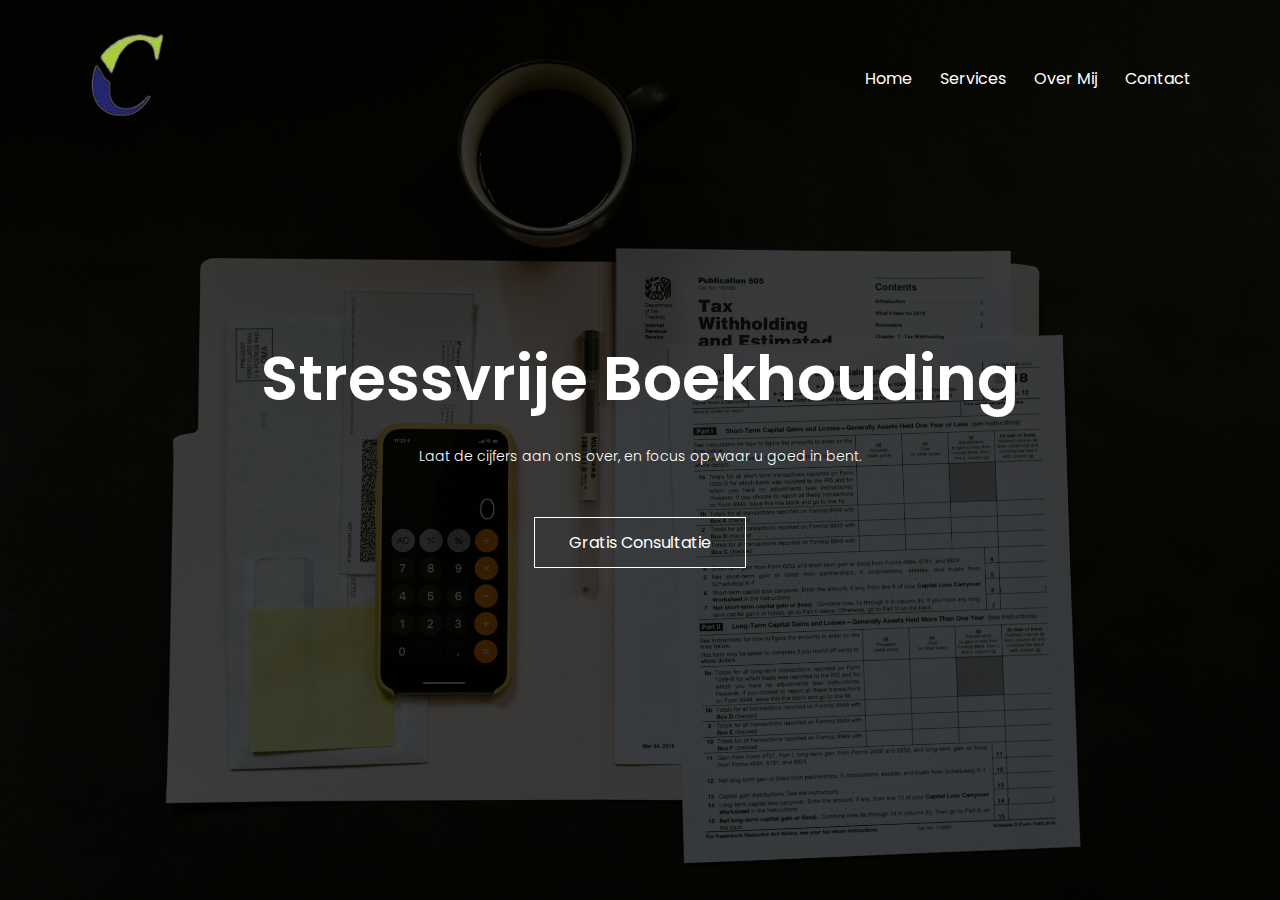
==== index.html @ 9d970eba "Update #5" ====
<!DOCTYPE html>
<html lang="en">
  <head>
    <meta charset="UTF-8" />
    <meta name="viewport" content="width=device-width, initial-scale=1.0" />
    <title>Crasto Administratie Services</title>
    <link rel="stylesheet" href="/css/styles.css" />
    <link
      href="https://fonts.googleapis.com/css2?family=Poppins:ital,wght@0,100;0,200;0,300;0,400;0,500;0,600;0,700;0,800;0,900;1,100;1,200;1,300;1,400;1,500;1,600;1,700;1,800;1,900&display=swap"
      rel="stylesheet"
    />
  </head>
  <body>
    <section class="header">
      <nav>
        <a href="index.html"><img src="/images/logo.png" /></a>
        <div class="nav-links" id="navLinks">
          <ul>
            <li><a href="#">Home</a></li>
            <li><a href="services.html">Services</a></li>
            <li><a href="overons.html">Over Mij</a></li>
            <li><a href="contact.html">Contact</a></li>
          </ul>
        </div>
        <!-- Hamburger Icon -->
        <svg
          id="openMenu"
          xmlns="http://www.w3.org/2000/svg"
          height="48"
          viewBox="0 96 960 960"
          width="48"
          fill="white"
          onclick="openMenu()"
          style="cursor: pointer"
        >
          <path
            d="M120 816v-60h720v60H120Zm0-210v-60h720v60H120Zm0-210v-60h720v60H120Z"
          />
        </svg>
        <!-- Close Icon -->
        <svg
          id="closeMenu"
          xmlns="http://www.w3.org/2000/svg"
          height="48"
          viewBox="0 96 960 960"
          width="48"
          fill="white"
          onclick="closeMenu()"
          style="cursor: pointer; display: none"
        >
          <path
            d="M256 856.001 216 816.001 456 576.001 216 336.001 256 296.001 496 536.001 736 296.001l40 40-240 240 240 240-40 40-240-240-240 240Z"
          />
        </svg>
      </nav>

      <!-- Overlay for closing the sidebar -->
      <div id="overlay" onclick="closeMenu()" style="display: none"></div>

      <div class="text-box">
        <h1>Stressvrije Boekhouding</h1>
        <p>Laat de cijfers aan ons over, en focus op waar u goed in bent.</p>
        <a href="" class="hero-btn">Gratis Consultatie</a>
      </div>
    </section>

    <!-- ----JavaScript for Toggle Menu ------ -->
    <script src="/js/script.js"></script>
  </body>
</html>
---- css/styles.css ----
* {
  margin: 0;
  padding: 0;
  font-family: "Poppins", serif;
  box-sizing: border-box;
}

.header {
  min-height: 100vh;
  width: 100%;
  background-image: linear-gradient(rgba(0, 0, 0, 0.7), rgba(0, 0, 0, 0.7)),
    url(/images/background\ images/background.jpg);
  background-position: center;
  background-size: cover;
  position: relative;
}

nav {
  display: flex;
  padding: 2% 6%;
  justify-content: space-between;
  align-items: center;
}

nav img {
  width: 100px;
}

.nav-links {
  flex: 1;
  text-align: right;
}

.nav-links ul li {
  list-style: none;
  display: inline-block;
  padding: 8px 12px;
  position: relative;
}

.nav-links ul li a {
  color: white;
  text-decoration: none;
  font-size: 16px;
}

.nav-links ul li::after {
  content: "";
  width: 0%;
  height: 2px;
  background: #f44336;
  display: block;
  margin: auto;
  transition: 0.5s;
}

.nav-links ul li:hover::after {
  width: 100%;
}

.text-box {
  width: 90%;
  color: white;
  position: absolute;
  top: 50%;
  left: 50%;
  transform: translate(-50%, -50%);
  text-align: center;
}

.text-box h1 {
  font-size: 62px;
}

.text-box p {
  margin: 10px 0 40px;
  font-size: 14px;
  color: white;
}

.hero-btn {
  display: inline-block;
  text-decoration: none;
  color: white;
  border: 1px solid white;
  padding: 12px 34px;
  background: transparent;
  position: relative;
  cursor: pointer;
}

.hero-btn:hover {
  border: 1px solid #f44336;
  background: #f44336;
  transition: 1s;
}

/* Hide hamburger menu on large screens */
#openMenu,
#closeMenu {
  display: none;
}

#overlay {
  position: fixed;
  top: 0;
  left: 0;
  width: 100%;
  height: 100vh;
  background-color: rgba(0, 0, 0, 0.5); /* semi-transparent black */
  z-index: 1;
  transition: 0.5s;
  display: none; /* Hidden by default */
}

@media (max-width: 700px) {
  .text-box h1 {
    font-size: 20px;
  }

  .nav-links ul li {
    display: block;
  }

  .nav-links {
    position: fixed;
    background-color: #f44336;
    height: 100vh;
    width: 200px;
    top: 0;
    right: -200px;
    text-align: left;
    z-index: 2;
    transition: 0.5s;
  }

  nav {
    position: relative;
  }

  /* Show the hamburger menu icon */
  #openMenu {
    display: block;
  }

  /* Sidebar open class */
  .nav-open {
    right: 0;
  }

  #closeMenu {
    display: none;
    position: absolute;
    top: 10px;
    right: 10px;
    z-index: 3;
  }

  .nav-open #closeMenu {
    display: block;
  }

  .nav-open #openMenu {
    display: none;
  }

  .nav-open ~ #overlay {
    display: block; /* Show overlay when nav is open */
  }
}

/* --------Footer------------- */

.footer {
  width: 100%;
  text-align: center;
  padding: 30px 0;
}

.footer h4 {
  margin-bottom: 25px;
  margin-top: 20px;
  font-weight: 600;
}

/* -------- over ons -------- */
.sub-header {
  height: 50vh;
  width: 100%;
  background-image: linear-gradient(rgba(0, 0, 0, 0.7), rgba(0, 0, 0, 0.7)),
    url(/images/background\ images/overonsachtergrond.jpeg);
  background-position: center;
  background-size: cover;
  text-align: center;
  color: white;
}

.sub-header h1 {
  margin-top: 100px;
}

.about-us {
  width: 80%;
  margin: auto;
  padding-top: 80px;
  padding-bottom: 50px;
}

.about-col {
  flex-basis: 48%;
  padding: 30px 2px;
}

.about-col img {
}

.about-col h1 {
  padding-top: 0;
}

.about-col p {
  padding: 15px 0 25px;
}

.row {
  margin-top: 5%;
  display: flex;
  justify-content: space-between;
}

.services-col {
  flex-basis: 31%;
  background: #fff3f3;
  border-radius: 10px;
  margin-bottom: 5%;
  padding: 20px 12px;
  box-sizing: border-box;
  transition: 0.5s;
}

h3 {
  text-align: center;
  font-weight: 600;
  margin: 10px 0;
}

.services-col:hover {
  box-shadow: 0 0 20px 0px rgba(0, 0, 0, 0.2);
}

.services-col ul li {
  list-style: none;
  color: #777;
  font-size: 14px;
  font-weight: 300;
  line-height: 22px;
  text-align: center;
}

@media (max-width: 700px) {
  .row {
    flex-direction: column;
  }
}

/* ----- services ----- */

.course {
  width: 80%;
  margin: auto;
  text-align: center;
  padding-top: 100px;
}

h1 {
  font-size: 36px;
  font-weight: 600;
}

p {
  color: #777;
  font-size: 14px;
  font-weight: 300;
  line-height: 22px;
  padding: 10px;
}

/* -----Contact us ------ */
.location {
  width: 80%;
  margin: auto;
  padding: 80px 0;
}

.location iframe {
  width: 100%;
}

.contact-us {
  width: 80%;
  margin: auto;
}

.contact-col {
  flex-basis: 48%;
  margin-bottom: 30px;
}

.contact-col div {
  display: flex;
  align-items: center;
  margin-bottom: 40px;
}

.contact-col div p {
  padding: 0;
  margin-left: 10px;
}

.contact-col div h5 {
  font-size: 20px;
  /* margin-bottom: 5px; */
  color: #555;
  font-weight: 400;
  margin-left: 10px;
}

.red-btn {
  border: 1px solid #f44336;
  background: transparent;
  color: #f44336;
}

.red-btn:hover {
  color: white;
}

.contact-col input,
.contact-col textarea {
  width: 100%;
  padding: 15px;
  margin-bottom: 17px;
  outline: none;
  border: 1px solid #ccc;
}
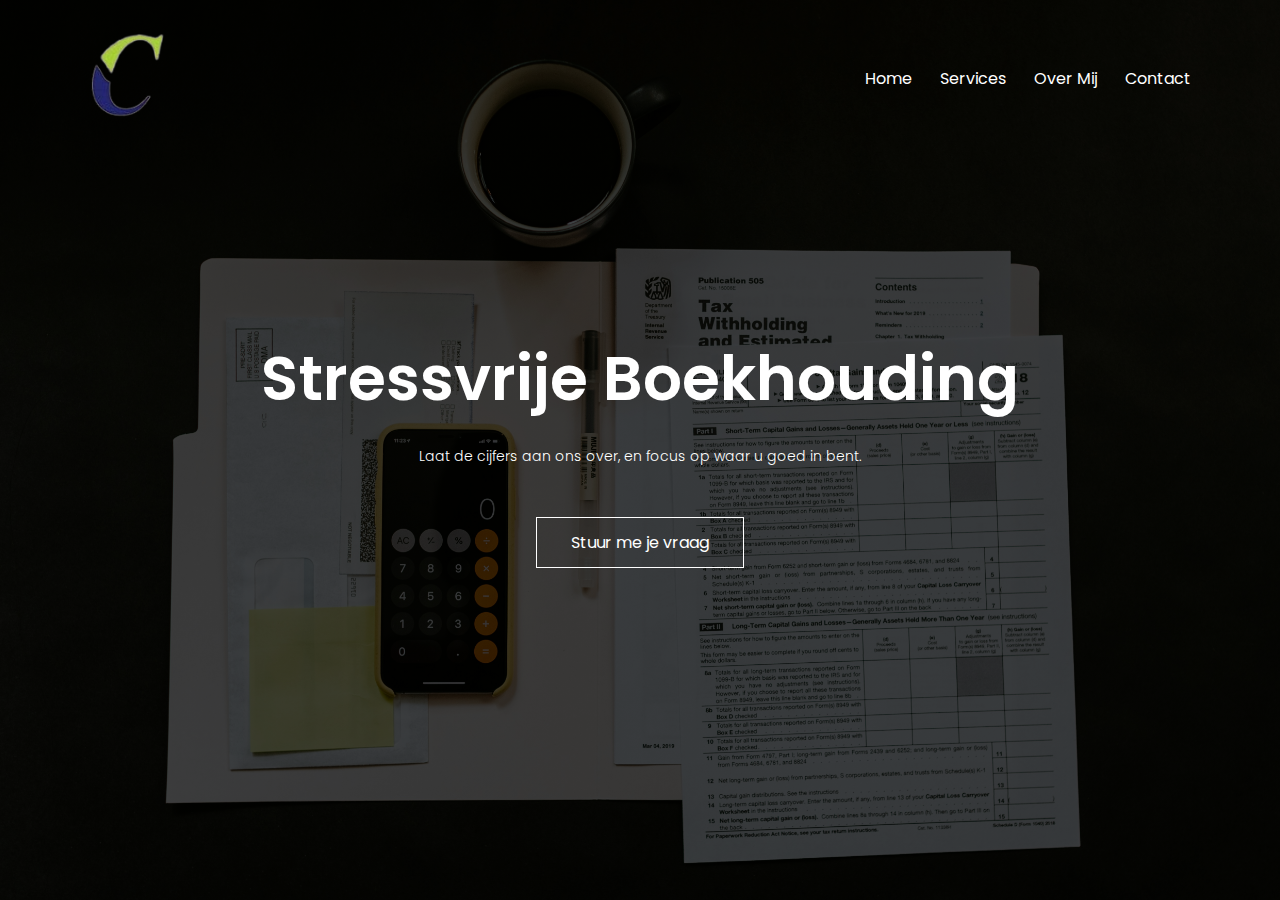
==== commit 55a9bbef: "Update #8" ====
--- a/index.html
+++ b/index.html
@@ -4,7 +4,7 @@
     <meta charset="UTF-8" />
     <meta name="viewport" content="width=device-width, initial-scale=1.0" />
     <title>Crasto Administratie Services</title>
-    <link rel="stylesheet" href="/css/styles.css" />
+    <link rel="stylesheet" href="css/styles.css" />
     <link
       href="https://fonts.googleapis.com/css2?family=Poppins:ital,wght@0,100;0,200;0,300;0,400;0,500;0,600;0,700;0,800;0,900;1,100;1,200;1,300;1,400;1,500;1,600;1,700;1,800;1,900&display=swap"
       rel="stylesheet"
@@ -13,7 +13,7 @@
   <body>
     <section class="header">
       <nav>
-        <a href="index.html"><img src="/images/logo.png" /></a>
+        <a href="index.html"><img src="images/logo.png" /></a>
         <div class="nav-links" id="navLinks">
           <ul>
             <li><a href="#">Home</a></li>
@@ -60,11 +60,11 @@
       <div class="text-box">
         <h1>Stressvrije Boekhouding</h1>
         <p>Laat de cijfers aan ons over, en focus op waar u goed in bent.</p>
-        <a href="" class="hero-btn">Gratis Consultatie</a>
+        <a href="contact.html" class="hero-btn">Stuur me je vraag</a>
       </div>
     </section>
 
     <!-- ----JavaScript for Toggle Menu ------ -->
-    <script src="/js/script.js"></script>
+    <script src="js/script.js"></script>
   </body>
 </html>
--- a/css/styles.css
+++ b/css/styles.css
@@ -9,7 +9,7 @@
   min-height: 100vh;
   width: 100%;
   background-image: linear-gradient(rgba(0, 0, 0, 0.7), rgba(0, 0, 0, 0.7)),
-    url(/images/background\ images/background.jpg);
+    url(../images/background.jpg);
   background-position: center;
   background-size: cover;
   position: relative;
@@ -185,45 +185,38 @@
 
 /* -------- over ons -------- */
 .sub-header {
-  height: 50vh;
+  height: 40vh;
   width: 100%;
   background-image: linear-gradient(rgba(0, 0, 0, 0.7), rgba(0, 0, 0, 0.7)),
-    url(/images/background\ images/overonsachtergrond.jpeg);
+    url(../images/overonsachtergrond.jpeg);
   background-position: center;
   background-size: cover;
   text-align: center;
   color: white;
 }
 
-.sub-header h1 {
-  margin-top: 100px;
-}
-
 .about-us {
   width: 80%;
   margin: auto;
-  padding-top: 80px;
+  padding-top: 40px;
   padding-bottom: 50px;
 }
 
 .about-col {
   flex-basis: 48%;
-  padding: 30px 2px;
+  padding: 10px 2px;
 }
 
 .about-col img {
-}
-
-.about-col h1 {
-  padding-top: 0;
+  width: 100%;
 }
 
 .about-col p {
-  padding: 15px 0 25px;
+  padding: 0 0 15px 20px;
 }
 
 .row {
-  margin-top: 5%;
+  margin-top: 20px;
   display: flex;
   justify-content: space-between;
 }
@@ -232,8 +225,8 @@
   flex-basis: 31%;
   background: #fff3f3;
   border-radius: 10px;
-  margin-bottom: 5%;
-  padding: 20px 12px;
+  margin-bottom: 20px;
+  padding: 5px 30px 10px 30px;
   box-sizing: border-box;
   transition: 0.5s;
 }
@@ -241,7 +234,7 @@
 h3 {
   text-align: center;
   font-weight: 600;
-  margin: 10px 0;
+  margin-top: 10px;
 }
 
 .services-col:hover {
@@ -249,12 +242,11 @@
 }
 
 .services-col ul li {
-  list-style: none;
-  color: #777;
+  color: #5e5e5e;
   font-size: 14px;
   font-weight: 300;
   line-height: 22px;
-  text-align: center;
+  text-align: left;
 }
 
 @media (max-width: 700px) {
